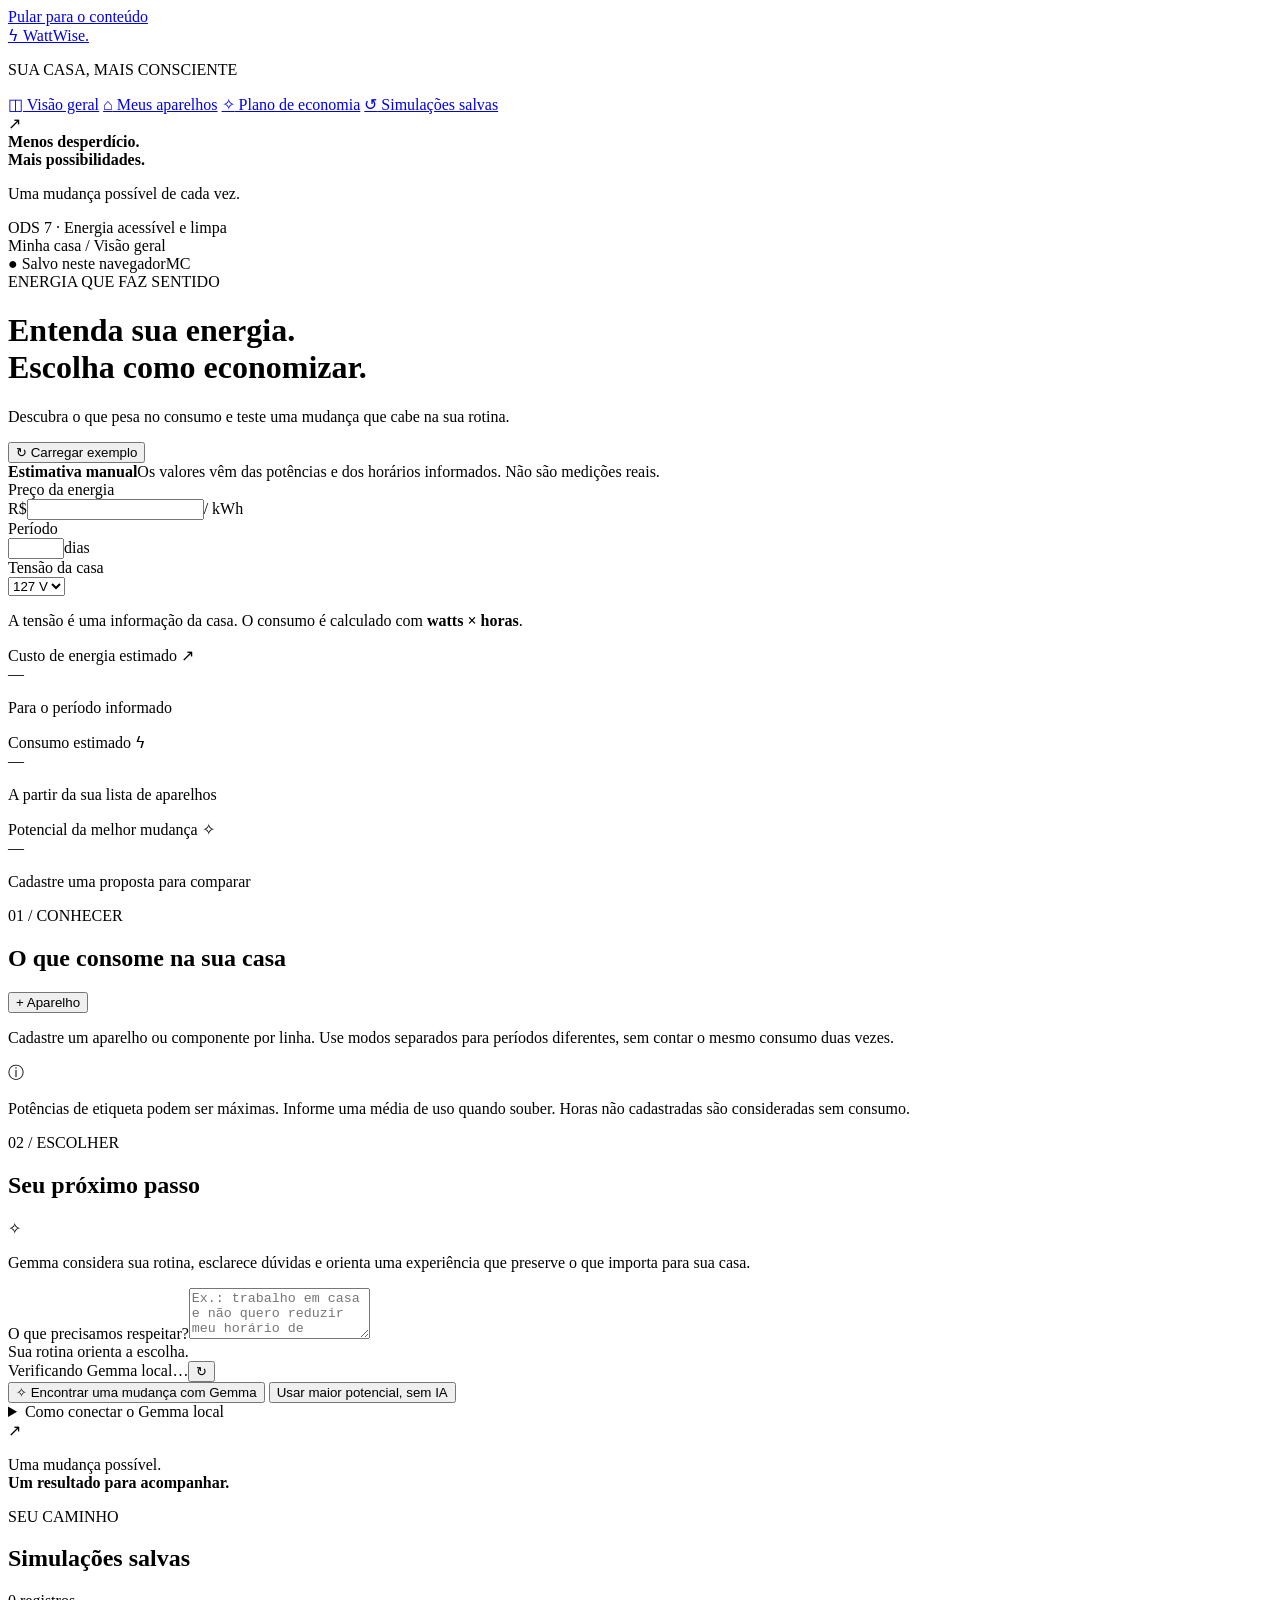
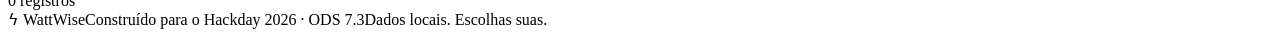
==== web/index.html @ edf766bd "Add WattWise household energy planner and project assessment" ====
<!doctype html>
<html lang="pt-BR">
<head>
  <meta charset="utf-8"><meta name="viewport" content="width=device-width, initial-scale=1">
  <meta name="theme-color" content="#174d40">
  <meta name="description" content="Entenda o consumo da sua casa e experimente uma mudança por vez com o WattWise.">
  <title>WattWise · Energia com propósito</title>
  <link rel="stylesheet" href="/styles.css"><script src="/app.js" defer></script>
</head>
<body>
<a href="#main" class="skip">Pular para o conteúdo</a>
<aside class="sidebar">
  <a class="brand" href="#main"><span class="brand-icon">ϟ</span> WattWise<span class="brand-dot">.</span></a>
  <p class="sidebar-label">SUA CASA, MAIS CONSCIENTE</p>
  <nav aria-label="Navegação principal">
    <a class="nav-link active" href="#main"><span>◫</span> Visão geral</a>
    <a class="nav-link" href="#devices-section"><span>⌂</span> Meus aparelhos</a>
    <a class="nav-link" href="#plan-section"><span>✧</span> Plano de economia</a>
    <a class="nav-link" href="#history-section"><span>↺</span> Simulações salvas</a>
  </nav>
  <div class="sidebar-bottom"><div class="leaf">↗</div><strong>Menos desperdício.<br>Mais possibilidades.</strong><p>Uma mudança possível de cada vez.</p><span class="sdg">ODS 7 · Energia acessível e limpa</span></div>
</aside>
<div class="workspace">
  <header class="topbar"><span>Minha casa <span class="breadcrumb">/ Visão geral</span></span><div class="topbar-right"><span id="storage-status" class="saved">● Salvo neste navegador</span><span class="avatar" aria-label="Perfil local">MC</span></div></header>
  <main id="main">
    <div class="page-heading"><div><div class="eyebrow">ENERGIA QUE FAZ SENTIDO</div><h1>Entenda sua energia.<br><span>Escolha como economizar.</span></h1><p>Descubra o que pesa no consumo e teste uma mudança que cabe na sua rotina.</p></div><button class="button secondary" id="load-demo">↻ Carregar exemplo</button></div>
    <div class="evidence-banner"><span class="evidence-dot"></span><strong id="data-label">Estimativa manual</strong><span>Os valores vêm das potências e dos horários informados. Não são medições reais.</span></div>
    <section class="home-settings" aria-label="Parâmetros da casa">
      <label>Preço da energia <div class="input-unit"><span>R$</span><input id="rate" type="number" min="0" step="0.01" required aria-label="Preço da energia por kWh"><span>/ kWh</span></div></label>
      <label>Período <div class="input-unit"><input id="days" type="number" min="1" max="366" step="1" required aria-label="Período em dias"><span>dias</span></div></label>
      <label>Tensão da casa <div class="input-unit"><select id="voltage" aria-label="Tensão da casa"><option value="127">127 V</option><option value="220">220 V</option></select></div></label>
      <p>A tensão é uma informação da casa. O consumo é calculado com <strong>watts × horas</strong>.</p>
    </section>
    <p id="form-error" class="error" role="alert" hidden></p>
    <section class="metrics" aria-label="Resumo estimado" aria-live="polite">
      <article class="metric"><div class="metric-label">Custo de energia estimado <span>↗</span></div><div class="metric-value" id="cost">—</div><p id="cost-caption">Para o período informado</p></article>
      <article class="metric"><div class="metric-label">Consumo estimado <span>ϟ</span></div><div class="metric-value" id="consumption">—</div><p>A partir da sua lista de aparelhos</p></article>
      <article class="metric highlight"><div class="metric-label">Potencial da melhor mudança <span>✧</span></div><div class="metric-value" id="potential">—</div><p id="potential-caption">Cadastre uma proposta para comparar</p></article>
    </section>
    <div class="content-grid">
      <section class="panel" id="devices-section">
        <div class="panel-heading"><div><div class="eyebrow">01 / CONHECER</div><h2>O que consome na sua casa</h2></div><button class="button small secondary" id="add-device">+ Aparelho</button></div>
        <p class="section-description">Cadastre um aparelho ou componente por linha. Use modos separados para períodos diferentes, sem contar o mesmo consumo duas vezes.</p>
        <div id="devices" class="device-list"></div>
        <div id="empty-devices" class="empty" hidden><span>⌂</span><h3>Sua casa começa aqui</h3><p>Adicione seu primeiro aparelho ou carregue o exemplo para explorar.</p><button class="button primary" id="empty-add">Adicionar aparelho</button></div>
        <div class="calculation-note"><span>ⓘ</span><p>Potências de etiqueta podem ser máximas. Informe uma média de uso quando souber. Horas não cadastradas são consideradas sem consumo.</p></div>
      </section>
      <section class="panel coach-panel" id="plan-section">
        <div class="panel-heading"><div><div class="eyebrow">02 / ESCOLHER</div><h2>Seu próximo passo</h2></div><span class="ai-emblem">✧</span></div>
        <p class="section-description">Gemma considera sua rotina, esclarece dúvidas e orienta uma experiência que preserve o que importa para sua casa.</p>
        <label for="context" class="context-label">O que precisamos respeitar?</label><textarea id="context" rows="3" maxlength="2000" placeholder="Ex.: trabalho em casa e não quero reduzir meu horário de trabalho."></textarea>
        <div class="model-status"><span id="advisor-memory">Sua rotina orienta a escolha.</span><button class="text-button" id="clear-answers" hidden>Recomeçar conversa</button></div>
        <div class="model-status"><span id="model-dot" class="status-dot"></span><span id="model-status">Verificando Gemma local…</span><button class="text-button" id="check-model" aria-label="Verificar conexão com Ollama">↻</button></div>
        <button class="button primary full" id="ask-ai">✧ Encontrar uma mudança com Gemma</button>
        <button class="button text full" id="use-demo-plan">Usar maior potencial, sem IA</button>
        <div id="ai-error" class="error" role="alert" hidden></div>
        <details id="model-setup"><summary>Como conectar o Gemma local</summary><p>Instale o Ollama e execute no terminal:</p><code>ollama run gemma4:e2b</code><p>Depois, use ↻ para verificar. O modelo roda no seu computador. A primeira execução exige o download dos pesos.</p></details>
        <div id="chosen-plan" hidden></div>
        <form id="advisor-followup" hidden><label for="advisor-answer" id="advisor-question" class="context-label"></label><textarea id="advisor-answer" rows="2" maxlength="300" required placeholder="Conte o que funciona para sua família."></textarea><button class="button secondary full" type="submit" id="send-answer">Responder e atualizar com Gemma ↗</button></form>
        <div class="plan-placeholder" id="plan-placeholder"><span>↗</span><p>Uma mudança possível.<br><strong>Um resultado para acompanhar.</strong></p></div>
      </section>
    </div>
    <section class="panel comparison-panel" id="comparison-section" hidden>
      <div class="panel-heading"><div><div class="eyebrow">03 / EXPERIMENTAR</div><h2>Veja o efeito da sua escolha</h2></div><span class="pill">Projeção · não medido</span></div>
      <div class="comparison-content"><div class="comparison-chart" id="comparison-chart"></div><div class="comparison-insight"><div class="eyebrow">REDUÇÃO ESTIMADA NO PERÍODO</div><div class="big-saving" id="chosen-saving"></div><p id="chosen-caption"></p><button class="button primary" id="save-experiment">Salvar esta simulação ↗</button><button class="button text" id="export-report">Exportar relatório</button></div></div>
      <p class="footnote">Comparação calculada com suas hipóteses de uso. Um medidor será necessário para acompanhar consumo real. O custo usa o preço por kWh informado; não reconstrói taxas ou a conta completa.</p>
    </section>
    <section class="panel history-panel" id="history-section"><div class="panel-heading"><div><div class="eyebrow">SEU CAMINHO</div><h2>Simulações salvas</h2></div><span id="history-count" class="pill">0 registros</span></div><div id="history-list"></div></section>
    <footer><span class="footer-brand">ϟ WattWise</span><span>Construído para o Hackday 2026 · ODS 7.3</span><span>Dados locais. Escolhas suas.</span></footer>
  </main>
</div>
<dialog id="device-dialog"><form id="device-form"><div class="dialog-heading"><div><div class="eyebrow">SUA CASA</div><h2 id="dialog-title">Novo aparelho</h2></div><button type="button" class="icon-button" id="close-dialog" aria-label="Fechar">×</button></div>
  <label>Nome do aparelho ou modo de uso<input id="device-name" maxlength="100" required placeholder="Ex.: televisão da sala"></label>
  <fieldset><legend>Como você usa hoje</legend><div class="two-columns"><label>Potência média (W)<input id="device-watts" type="number" min="0" max="100000" step="0.1" required></label><label>Horas por dia<input id="device-hours" type="number" min="0" max="24" step="0.01" required></label></div></fieldset>
  <label class="checkbox-label"><input id="device-protected" type="checkbox"> Preservar este uso: é essencial para minha rotina</label>
  <fieldset id="proposed-fields"><legend>Uma mudança que você pode experimentar</legend><p>Altere o tempo ou a potência média. Se não tiver uma proposta, mantenha os valores atuais.</p><div class="two-columns"><label>Potência proposta (W)<input id="device-planned-watts" type="number" min="0" max="100000" step="0.1" required></label><label>Horas propostas por dia<input id="device-planned-hours" type="number" min="0" max="24" step="0.01" required></label></div></fieldset>
  <p id="device-error" class="error" role="alert" hidden></p><div class="dialog-actions"><button type="button" class="button danger" id="delete-device" hidden>Excluir</button><button type="submit" class="button primary">Salvar aparelho</button></div>
</form></dialog>
<div id="toast" class="toast" role="status" hidden></div>
</body></html>
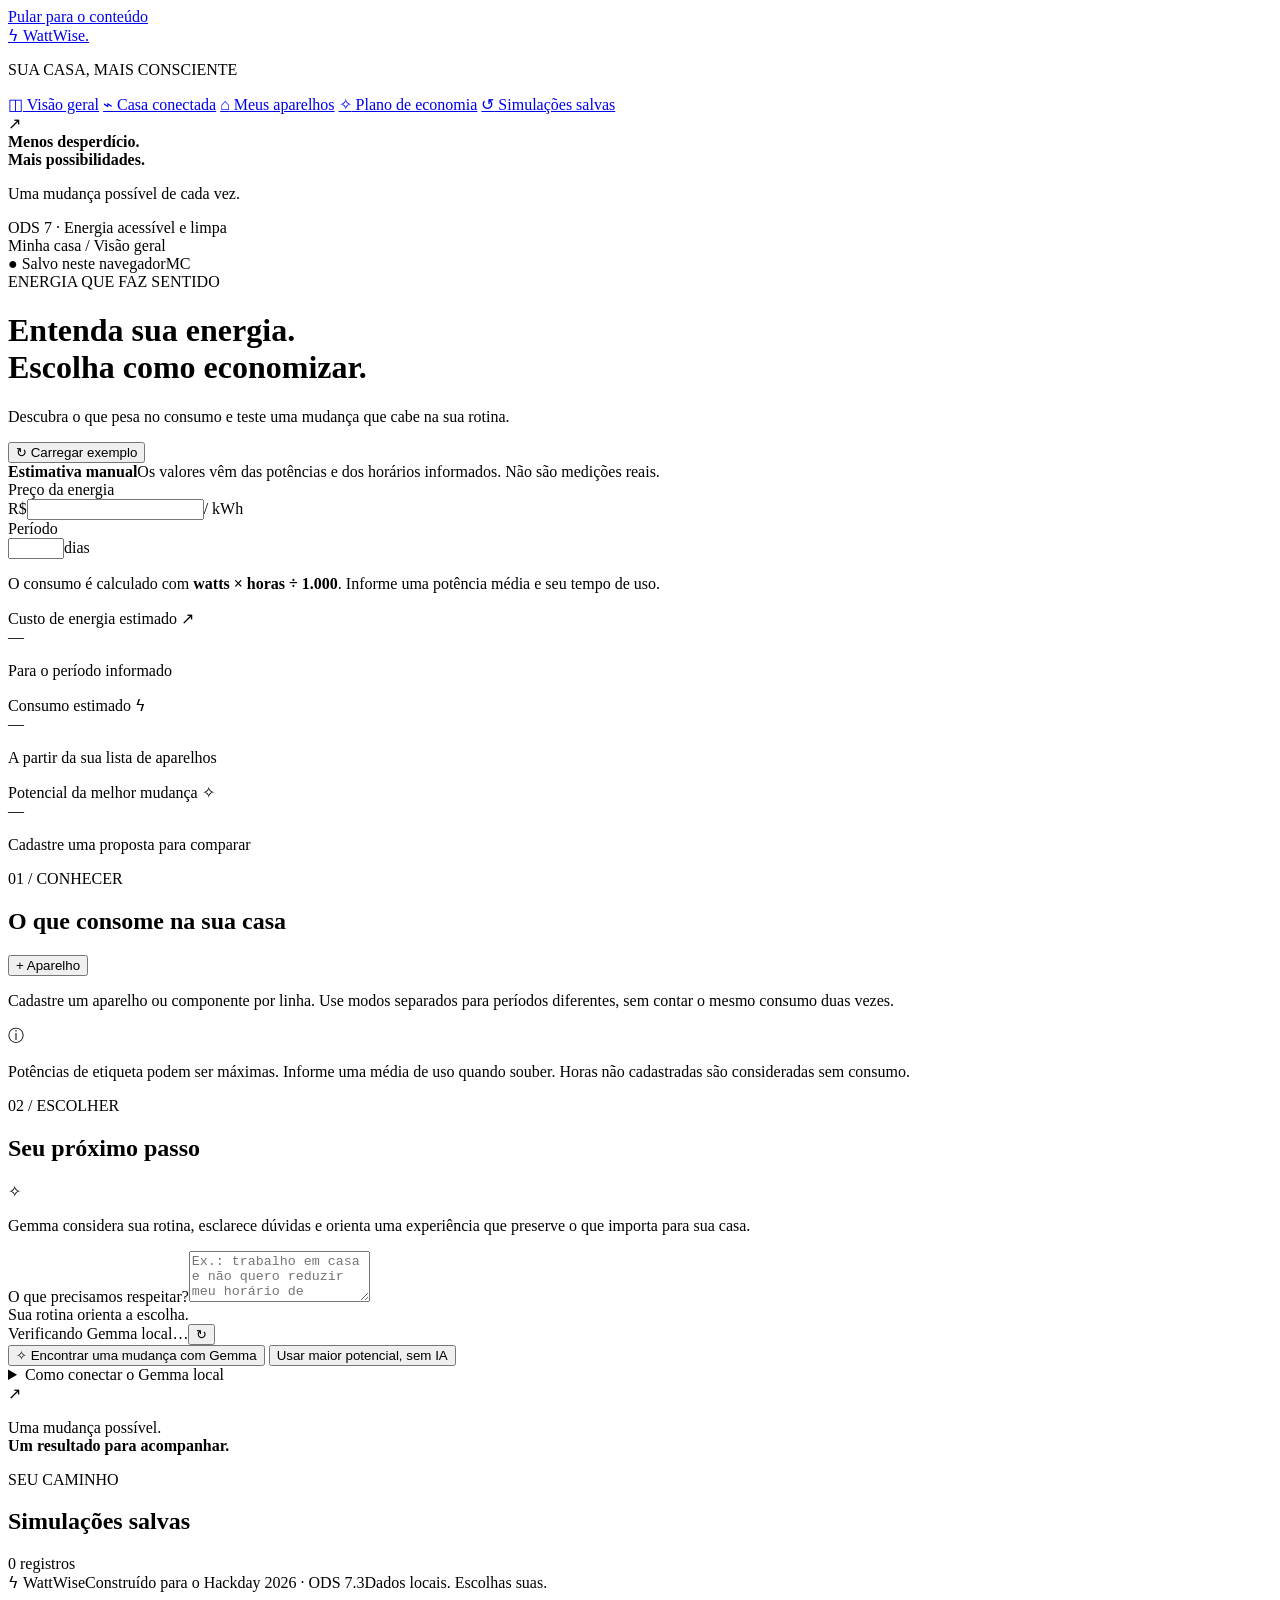
==== commit 750e774e: "Add smart-home monitoring demo and simplify household inputs" ====
--- a/web/index.html
+++ b/web/index.html
@@ -5,18 +5,20 @@
   <meta name="theme-color" content="#174d40">
   <meta name="description" content="Entenda o consumo da sua casa e experimente uma mudança por vez com o WattWise.">
   <title>WattWise · Energia com propósito</title>
-  <link rel="stylesheet" href="/styles.css"><script src="/app.js" defer></script>
+  <link rel="stylesheet" href="/styles.css">
+  <script src="/app.js" defer></script>
 </head>
 <body>
 <a href="#main" class="skip">Pular para o conteúdo</a>
 <aside class="sidebar">
-  <a class="brand" href="#main"><span class="brand-icon">ϟ</span> WattWise<span class="brand-dot">.</span></a>
+  <a class="brand" href="/"><span class="brand-icon">ϟ</span> WattWise<span class="brand-dot">.</span></a>
   <p class="sidebar-label">SUA CASA, MAIS CONSCIENTE</p>
   <nav aria-label="Navegação principal">
-    <a class="nav-link active" href="#main"><span>◫</span> Visão geral</a>
-    <a class="nav-link" href="#devices-section"><span>⌂</span> Meus aparelhos</a>
-    <a class="nav-link" href="#plan-section"><span>✧</span> Plano de economia</a>
-    <a class="nav-link" href="#history-section"><span>↺</span> Simulações salvas</a>
+    <a class="nav-link active" href="/"><span>◫</span> Visão geral</a>
+    <a class="nav-link" href="/monitor"><span>⌁</span> Casa conectada</a>
+    <a class="nav-link" href="/#devices-section"><span>⌂</span> Meus aparelhos</a>
+    <a class="nav-link" href="/#plan-section"><span>✧</span> Plano de economia</a>
+    <a class="nav-link" href="/#history-section"><span>↺</span> Simulações salvas</a>
   </nav>
   <div class="sidebar-bottom"><div class="leaf">↗</div><strong>Menos desperdício.<br>Mais possibilidades.</strong><p>Uma mudança possível de cada vez.</p><span class="sdg">ODS 7 · Energia acessível e limpa</span></div>
 </aside>
@@ -28,8 +30,7 @@
     <section class="home-settings" aria-label="Parâmetros da casa">
       <label>Preço da energia <div class="input-unit"><span>R$</span><input id="rate" type="number" min="0" step="0.01" required aria-label="Preço da energia por kWh"><span>/ kWh</span></div></label>
       <label>Período <div class="input-unit"><input id="days" type="number" min="1" max="366" step="1" required aria-label="Período em dias"><span>dias</span></div></label>
-      <label>Tensão da casa <div class="input-unit"><select id="voltage" aria-label="Tensão da casa"><option value="127">127 V</option><option value="220">220 V</option></select></div></label>
-      <p>A tensão é uma informação da casa. O consumo é calculado com <strong>watts × horas</strong>.</p>
+      <p>O consumo é calculado com <strong>watts × horas ÷ 1.000</strong>. Informe uma potência média e seu tempo de uso.</p>
     </section>
     <p id="form-error" class="error" role="alert" hidden></p>
     <section class="metrics" aria-label="Resumo estimado" aria-live="polite">
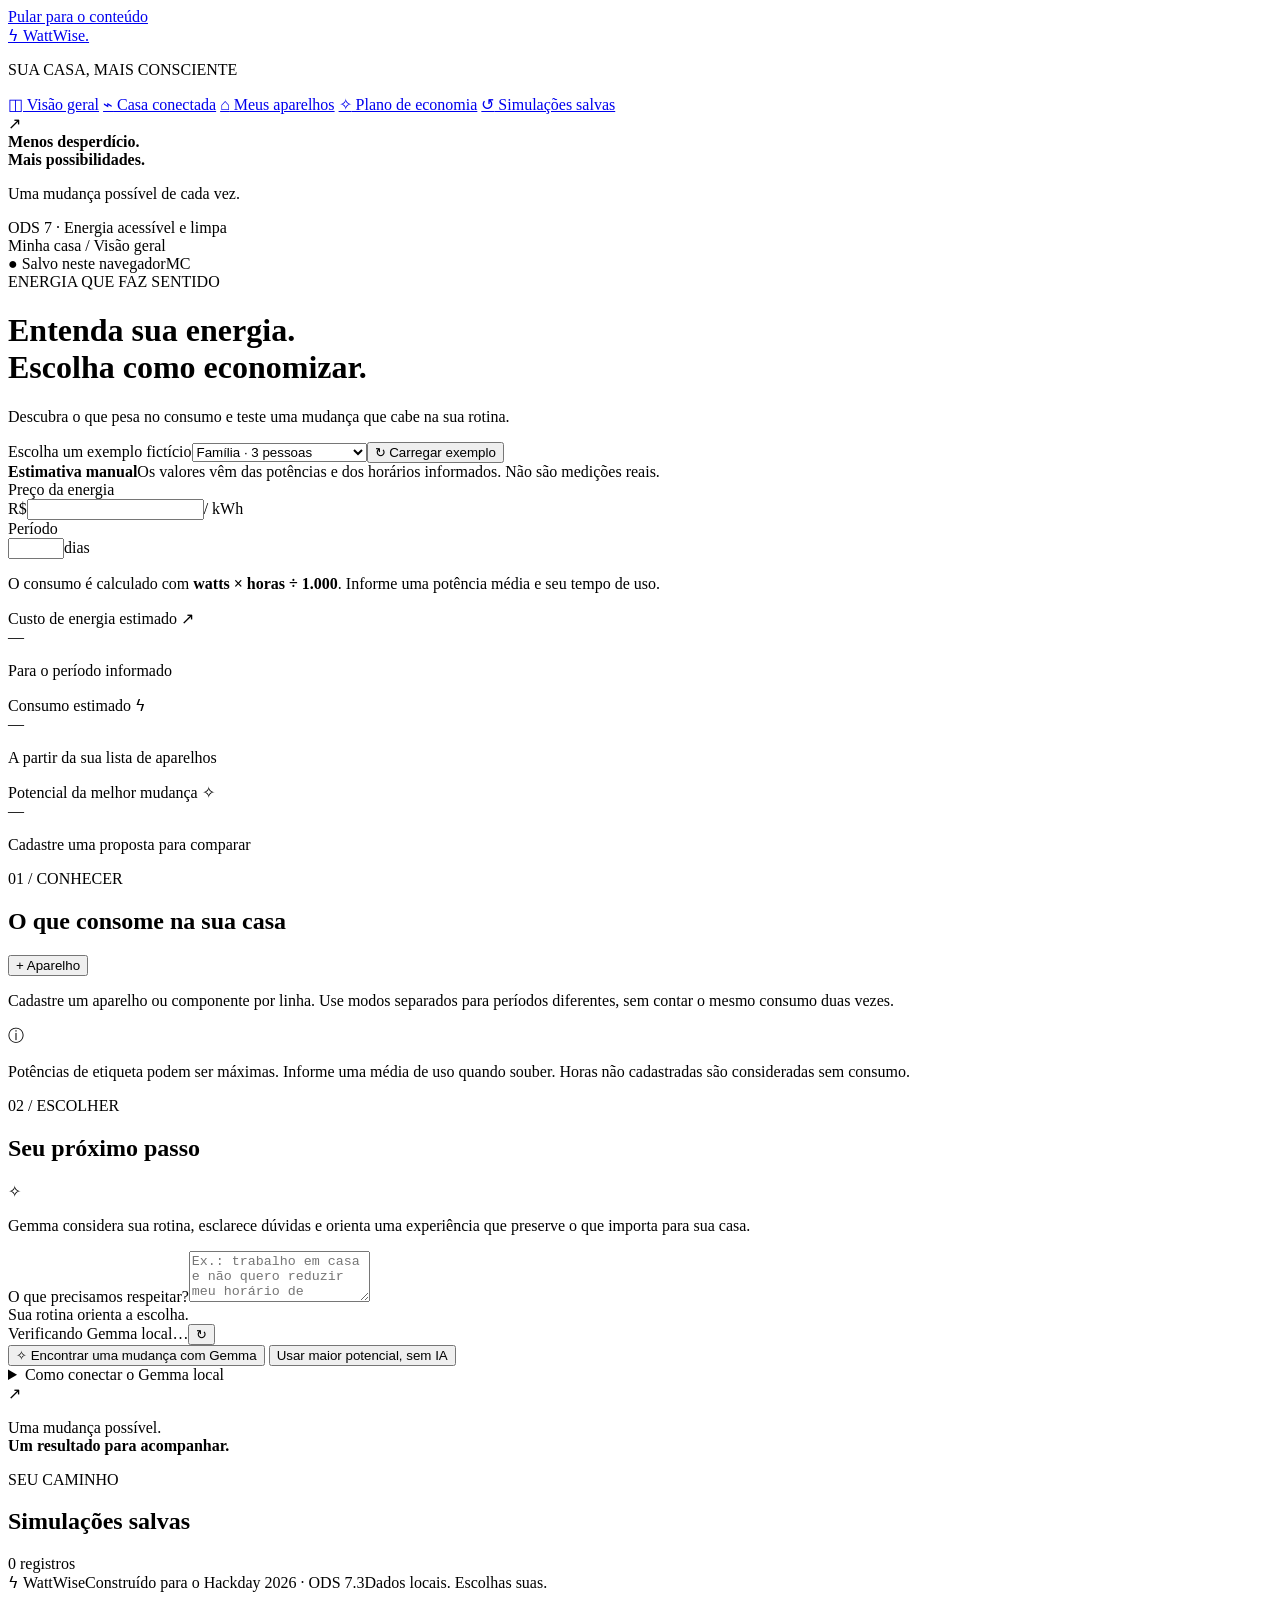
==== commit 6c41376b: "Add five-person energy scenario with higher projected savings" ====
--- a/web/index.html
+++ b/web/index.html
@@ -25,7 +25,7 @@
 <div class="workspace">
   <header class="topbar"><span>Minha casa <span class="breadcrumb">/ Visão geral</span></span><div class="topbar-right"><span id="storage-status" class="saved">● Salvo neste navegador</span><span class="avatar" aria-label="Perfil local">MC</span></div></header>
   <main id="main">
-    <div class="page-heading"><div><div class="eyebrow">ENERGIA QUE FAZ SENTIDO</div><h1>Entenda sua energia.<br><span>Escolha como economizar.</span></h1><p>Descubra o que pesa no consumo e teste uma mudança que cabe na sua rotina.</p></div><button class="button secondary" id="load-demo">↻ Carregar exemplo</button></div>
+    <div class="page-heading"><div><div class="eyebrow">ENERGIA QUE FAZ SENTIDO</div><h1>Entenda sua energia.<br><span>Escolha como economizar.</span></h1><p>Descubra o que pesa no consumo e teste uma mudança que cabe na sua rotina.</p></div><div class="sample-controls"><label for="sample-scenario">Escolha um exemplo fictício</label><select id="sample-scenario"><option value="family">Família · 3 pessoas</option><option value="high-consumption">Alto consumo · 5 pessoas</option></select><button class="button secondary" id="load-demo">↻ Carregar exemplo</button></div></div>
     <div class="evidence-banner"><span class="evidence-dot"></span><strong id="data-label">Estimativa manual</strong><span>Os valores vêm das potências e dos horários informados. Não são medições reais.</span></div>
     <section class="home-settings" aria-label="Parâmetros da casa">
       <label>Preço da energia <div class="input-unit"><span>R$</span><input id="rate" type="number" min="0" step="0.01" required aria-label="Preço da energia por kWh"><span>/ kWh</span></div></label>
